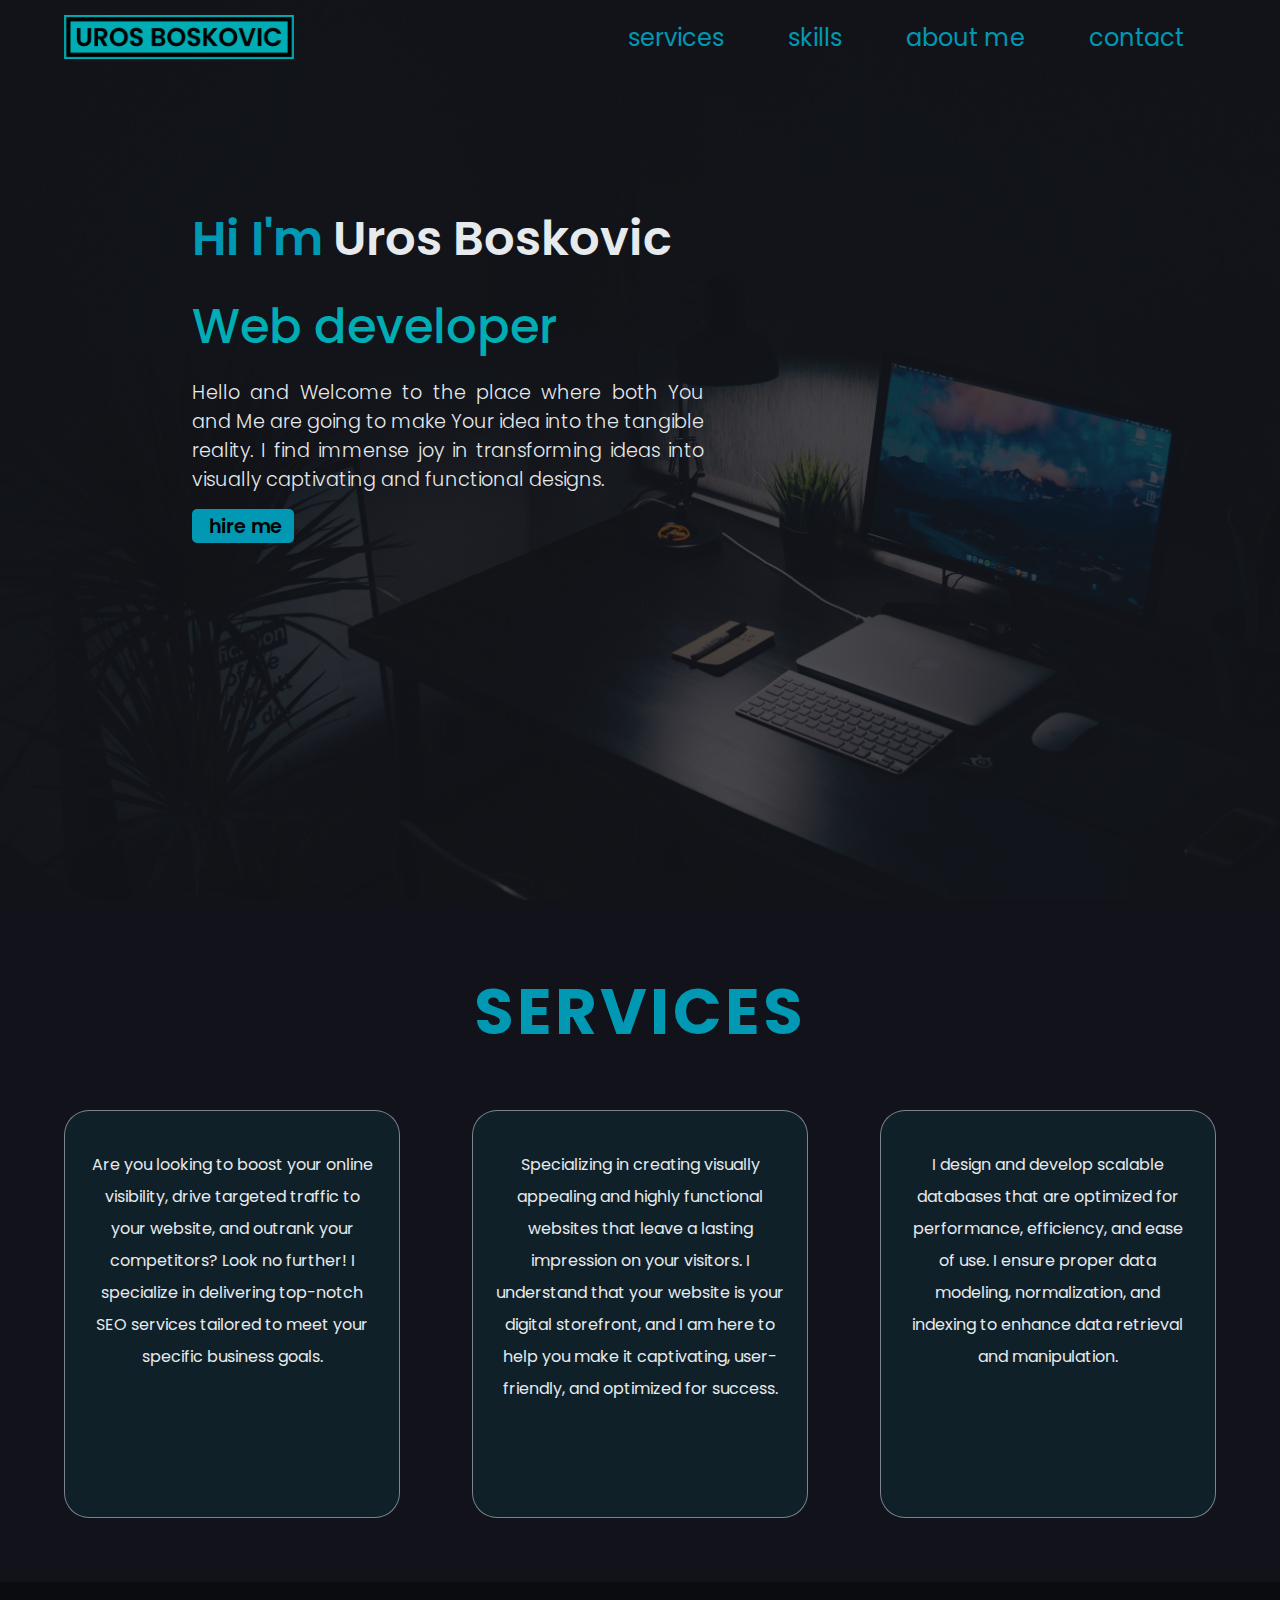
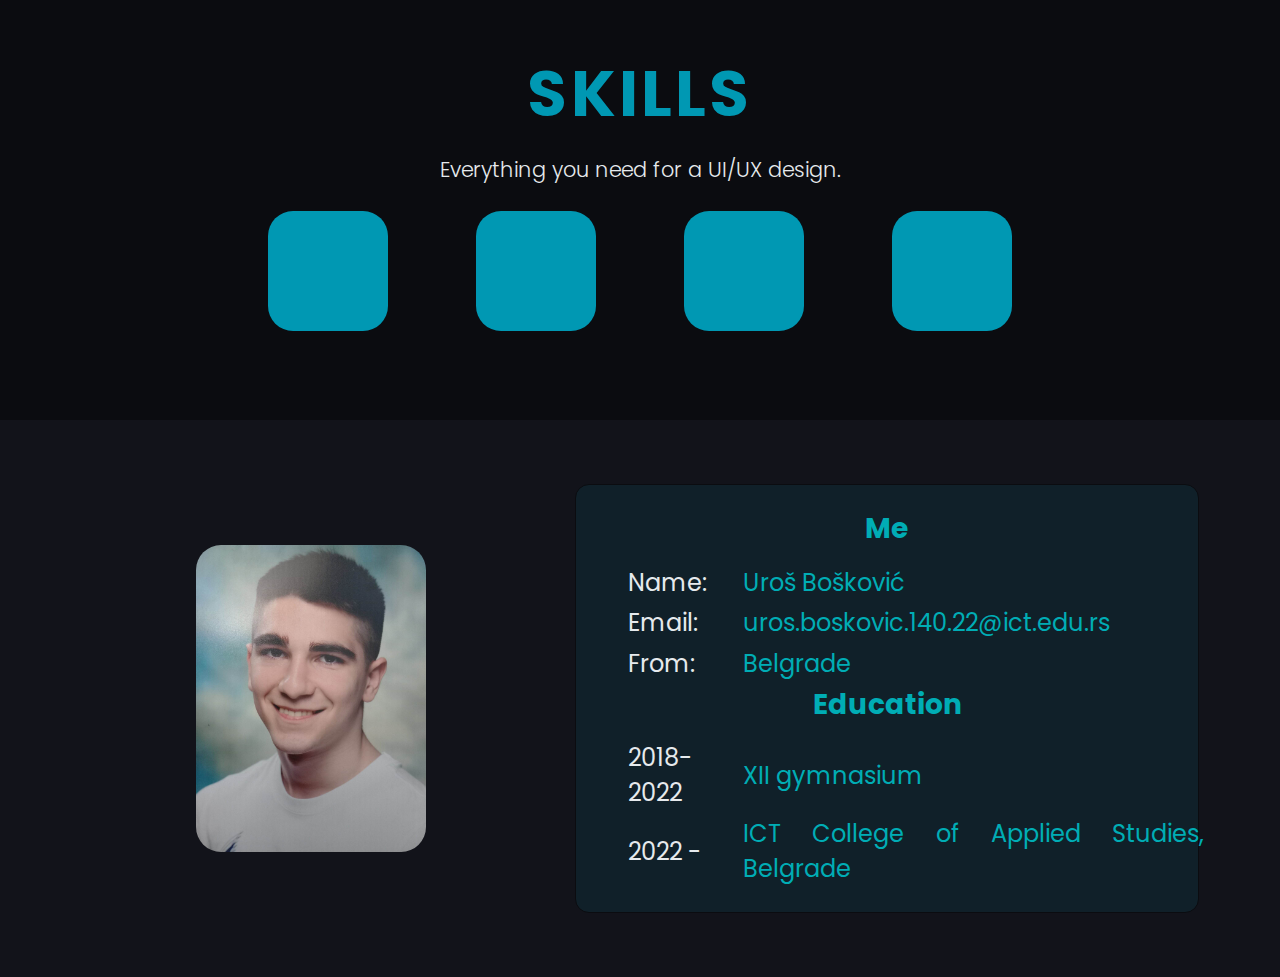
==== index.html @ 6b2f9cd5 "Add files via upload" ====
<!DOCTYPE html>
<html>
<head>
    
    <title>Portfolio</title>

    <!-- ico -->
    <link rel="shortcut icon" href="assets/img/logo7.png" type="image/x-icon">

    <!-- meta -->
    <meta http-equiv="Content-Type" content="text/html;charset=UTF-8"/>
    <meta name="viewport" content="width=device-width, initial-scale=1.0;">

    <!-- fa -->
    <link rel="stylesheet" href="https://cdnjs.cloudflare.com/ajax/libs/font-awesome/6.4.0/css/all.min.css" integrity="sha512-iecdLmaskl7CVkqkXNQ/ZH/XLlvWZOJyj7Yy7tcenmpD1ypASozpmT/E0iPtmFIB46ZmdtAc9eNBvH0H/ZpiBw==" crossorigin="anonymous" referrerpolicy="no-referrer" />

    <!-- css -->
    <link rel="stylesheet" href="assets/css/var.css" type="text/css"/>
    <link rel="stylesheet" href="assets/css/style.css" type="text/css"/>
    <link rel="stylesheet" href="assets/css/responsive.css" type="text/css"/>
    
    
</head>
<body>

    <header>
        <div class="shader">
        <div class="holder">
            <div id="logo">
                <a href="#"><img src="assets/img/logo3.png" type="image/jpg" alt="logo"/></a>
            </div>
            <nav>
                <ul>
                    <li><a href="#utilities">services</a></li>
                    <li><a href="#skills">skills</a></li>
                    <li><a href="#">about me</a></li>
                    <li><a href="#contact">contact</a></li>
                </ul>
            </nav>
        </div>
        <div id="info">
            <h1> Hi I'm <span>Uros Boskovic</span></h1>
            <h2>Web developer</h2>
            <p>Hello and Welcome to the place where both You and Me are going to make Your idea into the tangible reality. I find immense joy in transforming ideas into visually captivating and functional designs.</p>
                <button><a href="#contact"><i class="fa-solid fa-handshake"></i> hire me</a></button>
        </div>
    </div>
    </header>
   

    
    <div id="utilities">
        <h3>Services</h3>
     <div class="wrapper">
        <section class="services bs1">
            <i class="fa-solid fa-s "></i>
            <i class="fa-solid fa-e"></i>
            <i class="fa-solid fa-o"></i>  
            <p>Are you looking to boost your online visibility, drive targeted traffic to your website, and outrank your competitors? Look no further! I specialize in delivering top-notch SEO services tailored to meet your specific business goals.</p>
        </section>
        <section class="services bs2">
            <i class="fa-solid fa-wand-magic-sparkles"></i>    
            <p> Specializing in creating visually appealing and highly functional websites that leave a lasting impression on your visitors. I understand that your website is your digital storefront, and I am here to help you make it captivating, user-friendly, and optimized for success.</p>
        </section>
            <section class="services bs3">
            <i class="fa-solid fa-database"></i>  
        <p>I design and develop scalable databases that are optimized for performance, efficiency, and ease of use. I ensure proper data modeling, normalization, and indexing to enhance data retrieval and manipulation.</p>
        </section>
     </div>
    </div>

    <div id="skills">

        <h3>skills</h3>
        <h4>Everything you need for a UI/UX design.</h4>

        <div class="wrapper">
            <div class="html">
                <i class="fa-brands fa-html5"></i>
            </div>
            <div class="sass">
                <i class="fa-brands fa-sass"></i> 
            </div>
            <div class="js">
                <i class="fa-brands fa-square-js"></i>
            </div>
            <div class="seo">
                <i class="fa-solid fa-s ml"></i>
                <i class="fa-solid fa-e"></i>
                <i class="fa-solid fa-o mr"></i>
            </div>
        </div>

    </div>

    <div id="about-me">
        <div class="wrapper">
       <div id="picture">
        <img src="assets/img/ja1.jpg" alt="ja" type="image/jpg" />
        
       </div>
       <div id="bio">
            <h3>Me</h3>
            <div class="row">
                <div class="left-row">Name:</div>
                <div class="right-row">Uroš Bošković</div>
            </div>
            <div class="row">
                <div class="left-row">Email:</div>
                <div class="right-row">uros.boskovic.140.22@ict.edu.rs</div>
            </div>
            <div class="row">
                <div class="left-row">From:</div>
                <div class="right-row">Belgrade</div>
            </div>
            <h3>Education</h3>
            <div class="row">
                <div class="left-row">2018-2022</div>
                <div class="right-row">XII gymnasium</div>
            </div>
            <div class="row">
                <div class="left-row">2022 - </div>
                <div class="right-row">ICT College of Applied Studies, Belgrade</div>
            </div>
            
        <!-- <p>Collaboration is at the heart of my creative process. I enjoy working closely with clients, understanding their unique visions, and transforming their ideas into tangible realities. By fostering open communication and building strong relationships, I ensure that every project is a true reflection of their values and objectives.</p> -->
       </div>
    </div>
    </div>

    <div id="contact">
        
    </div>

</body>
</html>
---- assets/css/var.css ----
body::-webkit-scrollbar {
  width: 14px;
  background-color: #0B0C10;
}

body::-webkit-scrollbar-thumb {
  background-color: #00ADB5;
  border-radius: 50px;
  border: 5px solid #0B0C10;
  -webkit-transition: all 500ms;
  transition: all 500ms;
}

body::-webkit-scrollbar-thumb:hover {
  border: none;
}/*# sourceMappingURL=var.css.map */
---- assets/css/style.css ----
@import url("https://fonts.googleapis.com/css2?family=Poppins:wght@300;400;500;600;700;800;900&display=swap");
body::-webkit-scrollbar {
  width: 14px;
  background-color: #0B0C10;
}

body::-webkit-scrollbar-thumb {
  background-color: #00ADB5;
  border-radius: 50px;
  border: 5px solid #0B0C10;
  -webkit-transition: all 500ms;
  transition: all 500ms;
}

body::-webkit-scrollbar-thumb:hover {
  border: none;
}

* {
  margin: 0px;
  padding: 0px;
  font-family: "Poppins", sans-serif;
}

ul, li, a {
  text-decoration: none;
  list-style-type: none;
  color: #000;
}

html {
  scroll-behavior: smooth;
}

::-moz-selection {
  background-color: #0098b3;
  color: #0B0C10;
}

::selection {
  background-color: #0098b3;
  color: #0B0C10;
}

header {
  width: 100%;
  background-image: url("../img/darkl.jpg");
  background-size: cover;
  background-position: center;
  background-repeat: no-repeat;
  height: 100vh;
}

.shader {
  width: 100%;
  height: inherit;
  background-color: rgba(18, 19, 26, 0.75);
}

.holder {
  width: 90%;
  margin: 0 auto;
  padding: 0.75% 0;
  display: flex;
  flex-wrap: wrap;
  justify-content: space-between;
  align-items: center;
  align-items: center;
  animation-name: float-top;
  animation-duration: 0.9s;
  animation-timing-function: ease-out;
  animation-fill-mode: forwards;
}

#logo {
  width: 20%;
  padding-top: 0.5%;
}
#logo img {
  width: 100%;
}

nav ul {
  display: flex;
  flex-wrap: wrap;
  justify-content: space-between;
  align-items: center;
}
nav ul li {
  display: inline-block;
}
nav ul li a {
  text-decoration: none;
  display: inline-block;
  font-size: 1.5rem;
  color: #0098b3;
  margin: 0rem 2rem;
  position: relative;
}
nav ul li a::after {
  content: "";
  position: absolute;
  left: 0;
  bottom: -2px;
  width: 100%;
  height: 2px;
  background-color: #0098b3;
  border-radius: 30px;
  transform: scaleX(0);
  transform-origin: right;
  transition: transform 0.3s;
}
nav ul li a:hover::after {
  transform-origin: left;
  transform: scaleX(1);
}
nav ul li a.active-link {
  color: #00ADB5;
}
nav ul li a.active-link::after {
  content: "";
  position: absolute;
  left: 0;
  bottom: -2px;
  width: 100%;
  height: 2px;
  background-color: #00ADB5;
  border-radius: 30px;
  transform: scaleX(0);
  transform-origin: right;
  transition: transform 0.3s;
}
nav ul li a.active-link:hover::after {
  transform-origin: left;
  transform: scaleX(1);
}

#info {
  width: 40%;
  margin-left: 15%;
  padding: 10% 0;
  animation-name: float-left;
  animation-duration: 1s;
  animation-timing-function: ease-in-out;
  animation-fill-mode: forwards;
}
#info h1, #info h2, #info p {
  color: #0098b3;
}
#info h1 {
  font-size: 3.5rem;
  font-weight: 600;
}
#info h2 {
  margin: 3% 0px;
  font-size: 3rem;
  font-weight: 500;
  color: #00ADB5;
}
#info p {
  font-size: 1.2rem;
  font-weight: 300;
  color: #e6eaed;
  text-align: justify;
}
#info button {
  cursor: pointer;
  padding: 0.5%;
  font-size: 1.2rem;
  margin-top: 3%;
  background-color: #0098b3;
  border: none;
  border-radius: 5px;
  font-weight: 600;
  transition: all 300ms ease-out;
  width: 20%;
}
#info button:hover {
  transform: scale(1.1);
}
#info button i {
  margin-right: 5%;
}
#info span {
  color: #e6eaed;
}

#utilities {
  padding: 5% 0%;
  background-color: #12131a;
}
#utilities h3 {
  color: #0098b3;
  padding-bottom: 4%;
  text-align: center;
  font-size: 4rem;
  text-transform: uppercase;
  letter-spacing: 0.2rem;
  font-weight: 700;
}
#utilities .wrapper {
  display: flex;
  flex-wrap: wrap;
  justify-content: space-between;
  align-items: center;
  width: 90%;
  margin: 0 auto;
}
#utilities .wrapper .services {
  width: 25%;
  background-color: rgba(0, 152, 179, 0.1);
  color: #e6eaed;
  padding: 2%;
  text-align: center;
  height: 40vh;
  transition: all 400ms;
  border-radius: 25px;
  border: 1px solid rgba(230, 234, 237, 0.5);
}
#utilities .wrapper .services p {
  margin-top: 5%;
  font-size: 1rem;
  line-height: 200%;
}
#utilities .wrapper .services i {
  font-size: 3rem;
  color: #00ADB5;
  background-color: none;
}

.bs1:hover {
  transform: scale(1.1);
}

.bs2:hover {
  transform: scale(1.1);
}

.bs3:hover {
  transform: scale(1.1);
}

#skills {
  width: 100%;
  padding: 5% 0%;
  background-color: #0B0C10;
}
#skills h3 {
  color: #0098b3;
  padding-bottom: 4%;
  text-align: center;
  font-size: 4rem;
  text-transform: uppercase;
  letter-spacing: 0.2rem;
  font-weight: 700;
  padding-bottom: 1%;
}
#skills h4 {
  color: #e6eaed;
  font-weight: 300;
  font-size: 1.3rem;
  text-align: center;
}
#skills .wrapper {
  display: flex;
  flex-wrap: wrap;
  justify-content: space-around;
  align-items: center;
  width: 90%;
  margin: 0 auto;
  width: 65%;
  padding: 2% 0%;
}
#skills .wrapper .html, #skills .wrapper .sass, #skills .wrapper .js, #skills .wrapper .seo {
  width: 120px;
  height: 120px;
  display: flex;
  align-items: center;
  justify-content: center;
  border-radius: 25px;
  background-color: #0098b3;
  transition: all 300ms;
}
#skills .wrapper .html i, #skills .wrapper .sass i, #skills .wrapper .js i, #skills .wrapper .seo i {
  font-size: 3rem;
  transition: all 300ms;
  color: #00071f;
}
#skills .wrapper .html:hover, #skills .wrapper .sass:hover, #skills .wrapper .js:hover, #skills .wrapper .seo:hover {
  background-color: #0B0C10;
  transform: scale(1.05);
}
#skills .wrapper .html:hover i, #skills .wrapper .sass:hover i, #skills .wrapper .js:hover i, #skills .wrapper .seo:hover i {
  color: #00ADB5;
}
#skills .wrapper .seo i {
  font-size: 2rem;
}

#about-me {
  background-color: #12131a;
  width: 100%;
  padding: 5% 0%;
}
#about-me .wrapper {
  width: 90%;
  margin: 0 auto;
  display: flex;
  flex-wrap: wrap;
  justify-content: space-around;
  align-items: center;
}
#about-me #picture {
  width: 40%;
  display: flex;
  justify-content: center;
}
#about-me #bio {
  background: rgba(0, 152, 179, 0.1);
  border: 1px solid #0B0C10;
  border-radius: 14px;
  width: 50%;
  color: #00ADB5;
  font-size: 1.5rem;
  text-align: justify;
  padding: 2%;
}
#about-me #bio h3 {
  margin-bottom: 2%;
  text-align: center;
  color: #00ADB5;
}
#about-me #bio .row {
  width: 100%;
  padding: 0.5% 5%;
  display: flex;
  flex-wrap: wrap;
  justify-content: space-around;
  align-items: center;
}
#about-me #bio .left-row {
  width: 20%;
  color: #e6eaed;
}
#about-me #bio .right-row {
  width: 80%;
}
#about-me #bio p {
  border: 1px solid #0B0C10;
  padding: 3%;
  border-radius: 14px 4px 4px 14px;
}

#picture img {
  width: 50%;
  border-radius: 25px;
}

@keyframes float-left {
  0% {
    opacity: 0;
    transform: translatex(-200px);
  }
  100% {
    opacity: 1;
    transform: translatex(0px);
  }
}
@keyframes float-top {
  0% {
    opacity: 0;
    transform: translatey(-200px);
  }
  100% {
    opacity: 1;
    transform: translatey(0px);
  }
}/*# sourceMappingURL=style.css.map */
---- assets/css/responsive.css ----
@import url("https://fonts.googleapis.com/css2?family=Poppins:wght@300;400;500;600;700;800;900&display=swap");
body::-webkit-scrollbar {
  width: 14px;
  background-color: #0B0C10;
}

body::-webkit-scrollbar-thumb {
  background-color: #00ADB5;
  border-radius: 50px;
  border: 5px solid #0B0C10;
  -webkit-transition: all 500ms;
  transition: all 500ms;
}

body::-webkit-scrollbar-thumb:hover {
  border: none;
}

* {
  margin: 0px;
  padding: 0px;
  font-family: "Poppins", sans-serif;
}

ul, li, a {
  text-decoration: none;
  list-style-type: none;
  color: #000;
}

html {
  scroll-behavior: smooth;
}

::-moz-selection {
  background-color: #0098b3;
  color: #0B0C10;
}

::selection {
  background-color: #0098b3;
  color: #0B0C10;
}

header {
  width: 100%;
  background-image: url("../img/darkl.jpg");
  background-size: cover;
  background-position: center;
  background-repeat: no-repeat;
  height: 100vh;
}

.shader {
  width: 100%;
  height: inherit;
  background-color: rgba(18, 19, 26, 0.75);
}

.holder {
  width: 90%;
  margin: 0 auto;
  padding: 0.75% 0;
  display: flex;
  flex-wrap: wrap;
  justify-content: space-between;
  align-items: center;
  align-items: center;
  animation-name: float-top;
  animation-duration: 0.9s;
  animation-timing-function: ease-out;
  animation-fill-mode: forwards;
}

#logo {
  width: 20%;
  padding-top: 0.5%;
}
#logo img {
  width: 100%;
}

nav ul {
  display: flex;
  flex-wrap: wrap;
  justify-content: space-between;
  align-items: center;
}
nav ul li {
  display: inline-block;
}
nav ul li a {
  text-decoration: none;
  display: inline-block;
  font-size: 1.5rem;
  color: #0098b3;
  margin: 0rem 2rem;
  position: relative;
}
nav ul li a::after {
  content: "";
  position: absolute;
  left: 0;
  bottom: -2px;
  width: 100%;
  height: 2px;
  background-color: #0098b3;
  border-radius: 30px;
  transform: scaleX(0);
  transform-origin: right;
  transition: transform 0.3s;
}
nav ul li a:hover::after {
  transform-origin: left;
  transform: scaleX(1);
}
nav ul li a.active-link {
  color: #00ADB5;
}
nav ul li a.active-link::after {
  content: "";
  position: absolute;
  left: 0;
  bottom: -2px;
  width: 100%;
  height: 2px;
  background-color: #00ADB5;
  border-radius: 30px;
  transform: scaleX(0);
  transform-origin: right;
  transition: transform 0.3s;
}
nav ul li a.active-link:hover::after {
  transform-origin: left;
  transform: scaleX(1);
}

#info {
  width: 40%;
  margin-left: 15%;
  padding: 10% 0;
  animation-name: float-left;
  animation-duration: 1s;
  animation-timing-function: ease-in-out;
  animation-fill-mode: forwards;
}
#info h1, #info h2, #info p {
  color: #0098b3;
}
#info h1 {
  font-size: 3.5rem;
  font-weight: 600;
}
#info h2 {
  margin: 3% 0px;
  font-size: 3rem;
  font-weight: 500;
  color: #00ADB5;
}
#info p {
  font-size: 1.2rem;
  font-weight: 300;
  color: #e6eaed;
  text-align: justify;
}
#info button {
  cursor: pointer;
  padding: 0.5%;
  font-size: 1.2rem;
  margin-top: 3%;
  background-color: #0098b3;
  border: none;
  border-radius: 5px;
  font-weight: 600;
  transition: all 300ms ease-out;
  width: 20%;
}
#info button:hover {
  transform: scale(1.1);
}
#info button i {
  margin-right: 5%;
}
#info span {
  color: #e6eaed;
}

#utilities {
  padding: 5% 0%;
  background-color: #12131a;
}
#utilities h3 {
  color: #0098b3;
  padding-bottom: 4%;
  text-align: center;
  font-size: 4rem;
  text-transform: uppercase;
  letter-spacing: 0.2rem;
  font-weight: 700;
}
#utilities .wrapper {
  display: flex;
  flex-wrap: wrap;
  justify-content: space-between;
  align-items: center;
  width: 90%;
  margin: 0 auto;
}
#utilities .wrapper .services {
  width: 25%;
  background-color: rgba(0, 152, 179, 0.1);
  color: #e6eaed;
  padding: 2%;
  text-align: center;
  height: 40vh;
  transition: all 400ms;
  border-radius: 25px;
  border: 1px solid rgba(230, 234, 237, 0.5);
}
#utilities .wrapper .services p {
  margin-top: 5%;
  font-size: 1rem;
  line-height: 200%;
}
#utilities .wrapper .services i {
  font-size: 3rem;
  color: #00ADB5;
  background-color: none;
}

.bs1:hover {
  transform: scale(1.1);
}

.bs2:hover {
  transform: scale(1.1);
}

.bs3:hover {
  transform: scale(1.1);
}

#skills {
  width: 100%;
  padding: 5% 0%;
  background-color: #0B0C10;
}
#skills h3 {
  color: #0098b3;
  padding-bottom: 4%;
  text-align: center;
  font-size: 4rem;
  text-transform: uppercase;
  letter-spacing: 0.2rem;
  font-weight: 700;
  padding-bottom: 1%;
}
#skills h4 {
  color: #e6eaed;
  font-weight: 300;
  font-size: 1.3rem;
  text-align: center;
}
#skills .wrapper {
  display: flex;
  flex-wrap: wrap;
  justify-content: space-around;
  align-items: center;
  width: 90%;
  margin: 0 auto;
  width: 65%;
  padding: 2% 0%;
}
#skills .wrapper .html, #skills .wrapper .sass, #skills .wrapper .js, #skills .wrapper .seo {
  width: 120px;
  height: 120px;
  display: flex;
  align-items: center;
  justify-content: center;
  border-radius: 25px;
  background-color: #0098b3;
  transition: all 300ms;
}
#skills .wrapper .html i, #skills .wrapper .sass i, #skills .wrapper .js i, #skills .wrapper .seo i {
  font-size: 3rem;
  transition: all 300ms;
  color: #00071f;
}
#skills .wrapper .html:hover, #skills .wrapper .sass:hover, #skills .wrapper .js:hover, #skills .wrapper .seo:hover {
  background-color: #0B0C10;
  transform: scale(1.05);
}
#skills .wrapper .html:hover i, #skills .wrapper .sass:hover i, #skills .wrapper .js:hover i, #skills .wrapper .seo:hover i {
  color: #00ADB5;
}
#skills .wrapper .seo i {
  font-size: 2rem;
}

#about-me {
  background-color: #12131a;
  width: 100%;
  padding: 5% 0%;
}
#about-me .wrapper {
  width: 90%;
  margin: 0 auto;
  display: flex;
  flex-wrap: wrap;
  justify-content: space-around;
  align-items: center;
}
#about-me #picture {
  width: 40%;
  display: flex;
  justify-content: center;
}
#about-me #bio {
  background: rgba(0, 152, 179, 0.1);
  border: 1px solid #0B0C10;
  border-radius: 14px;
  width: 50%;
  color: #00ADB5;
  font-size: 1.5rem;
  text-align: justify;
  padding: 2%;
}
#about-me #bio h3 {
  margin-bottom: 2%;
  text-align: center;
  color: #00ADB5;
}
#about-me #bio .row {
  width: 100%;
  padding: 0.5% 5%;
  display: flex;
  flex-wrap: wrap;
  justify-content: space-around;
  align-items: center;
}
#about-me #bio .left-row {
  width: 20%;
  color: #e6eaed;
}
#about-me #bio .right-row {
  width: 80%;
}
#about-me #bio p {
  border: 1px solid #0B0C10;
  padding: 3%;
  border-radius: 14px 4px 4px 14px;
}

#picture img {
  width: 50%;
  border-radius: 25px;
}

@keyframes float-left {
  0% {
    opacity: 0;
    transform: translatex(-200px);
  }
  100% {
    opacity: 1;
    transform: translatex(0px);
  }
}
@keyframes float-top {
  0% {
    opacity: 0;
    transform: translatey(-200px);
  }
  100% {
    opacity: 1;
    transform: translatey(0px);
  }
}
@media (max-width: 1441px) {
  #info h1 {
    font-size: 3rem;
  }
}
@media screen and (max-width: 1200px) {
  #logo {
    width: 22%;
  }
  #info {
    width: 45%;
  }
  #info h1 {
    font-size: 3rem;
  }
  #info button {
    width: 30%;
  }
}
@media screen and (max-width: 1024px) {
  #logo {
    width: 25%;
  }
  #logo img {
    width: 70%;
  }
  nav ul li a {
    font-size: 1.3rem;
  }
  #info h1 {
    font-size: 40px;
  }
  #info h2 {
    font-size: 2rem;
  }
  #info p {
    font-size: 1rem;
  }
  #info button {
    width: 35%;
  }
}/*# sourceMappingURL=responsive.css.map */
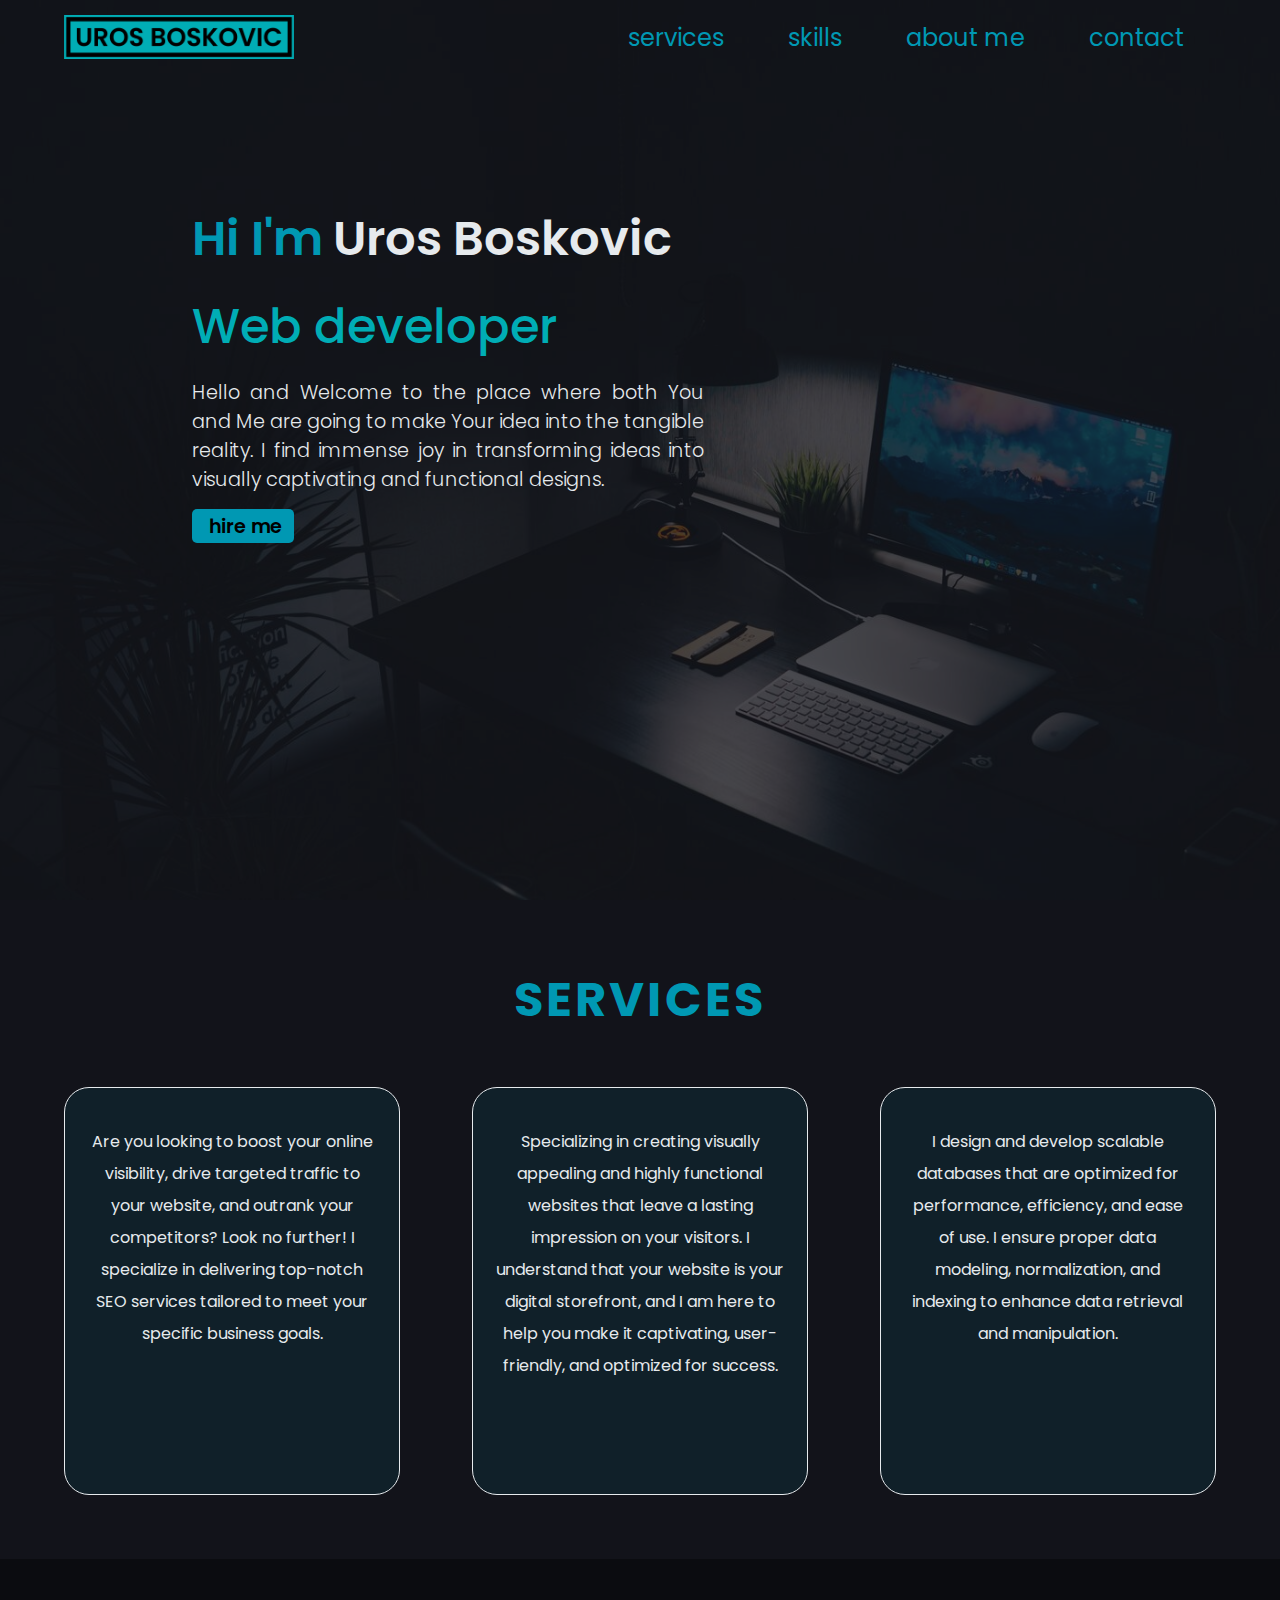
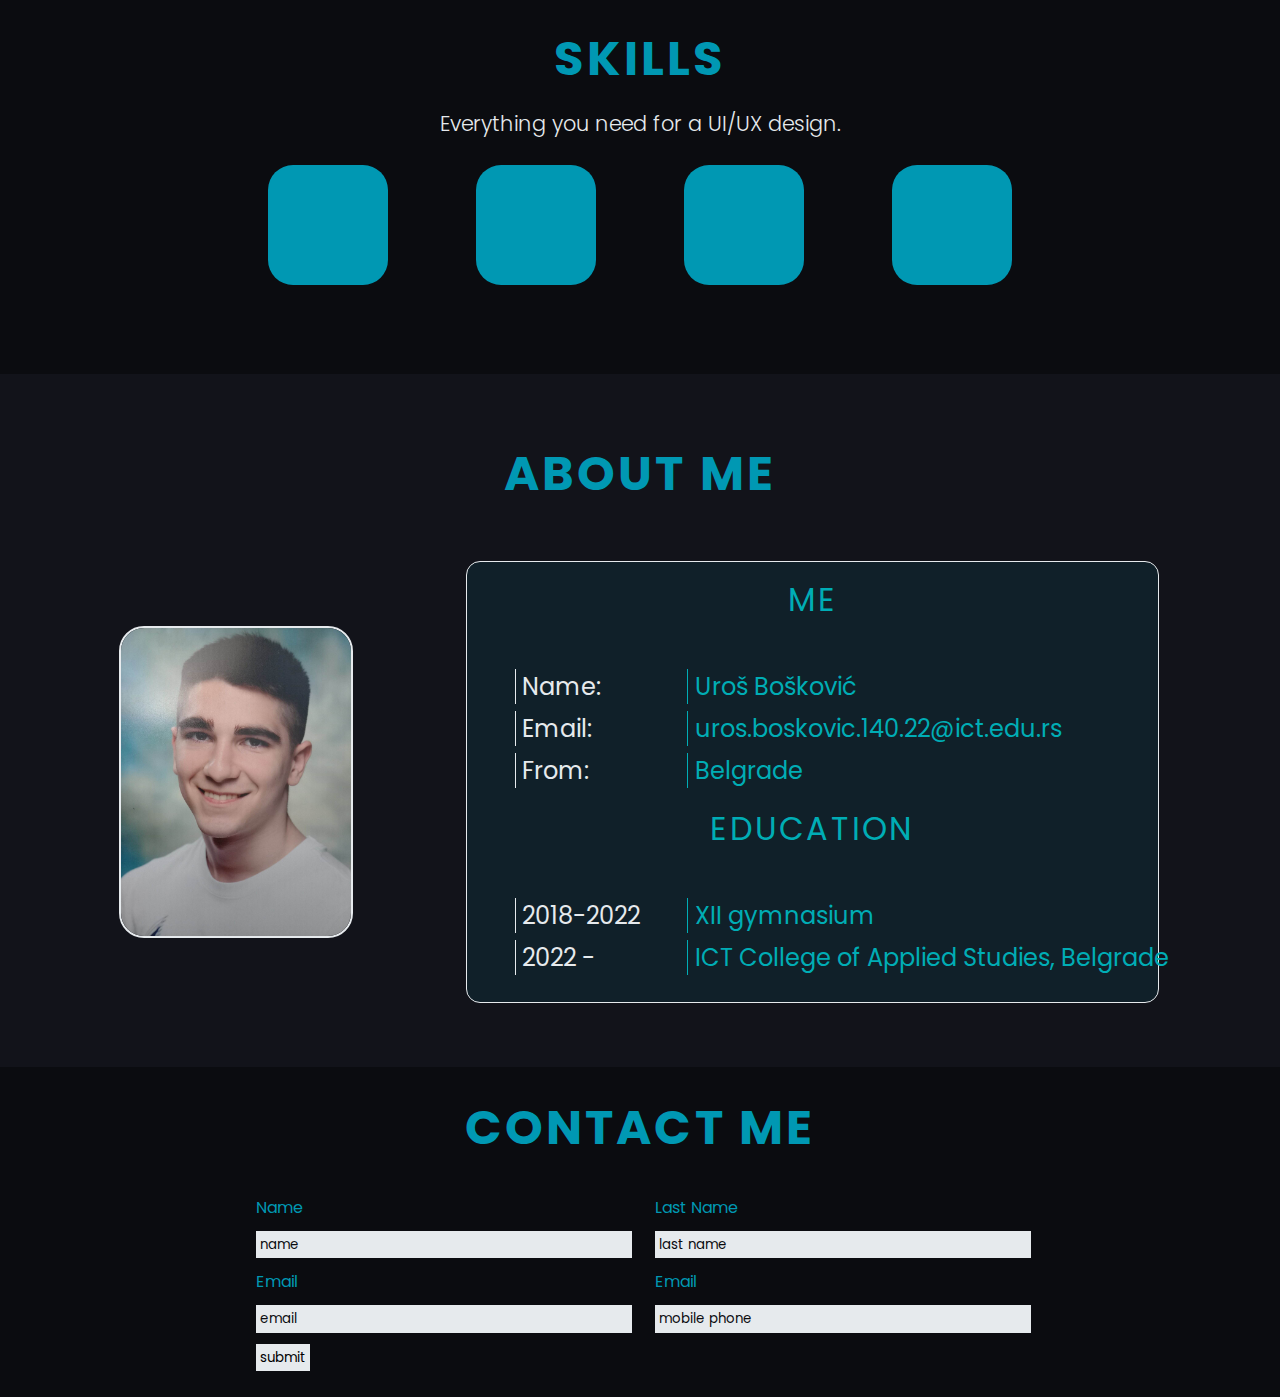
==== commit a1f3a3b8: "Update index.html" ====
--- a/index.html
+++ b/index.html
@@ -5,11 +5,14 @@
     <title>Portfolio</title>
 
     <!-- ico -->
-    <link rel="shortcut icon" href="assets/img/logo7.png" type="image/x-icon">
+    <link rel="shortcut icon" href="assets/img/logo7.png" type="image/x-icon"/>
 
     <!-- meta -->
     <meta http-equiv="Content-Type" content="text/html;charset=UTF-8"/>
-    <meta name="viewport" content="width=device-width, initial-scale=1.0;">
+    <meta name="viewport" content="width=device-width, initial-scale=1.0;"/>
+    <meta name="keywords" content="Portfolio, web developer, UI/UX design, seo"/>
+    <meta name="author" content="Uroš Bošković"/>
+    <meta name="description" content="Welcome to Uroš's portfolio, showcasing a collection of web developer work. Explore a diverse range of web design through captivating projects and designs. Gain insights into my creative process and browse through a gallery of innovative solutions. Discover how I combine my mind with a deep understanding of client needs to deliver exceptional results. Whether you're seeking inspiration or looking to collaborate, this portfolio offers a glimpse into my passion for web design. Get ready to be inspired!"/>
 
     <!-- fa -->
     <link rel="stylesheet" href="https://cdnjs.cloudflare.com/ajax/libs/font-awesome/6.4.0/css/all.min.css" integrity="sha512-iecdLmaskl7CVkqkXNQ/ZH/XLlvWZOJyj7Yy7tcenmpD1ypASozpmT/E0iPtmFIB46ZmdtAc9eNBvH0H/ZpiBw==" crossorigin="anonymous" referrerpolicy="no-referrer" />
@@ -33,7 +36,7 @@
                 <ul>
                     <li><a href="#utilities">services</a></li>
                     <li><a href="#skills">skills</a></li>
-                    <li><a href="#">about me</a></li>
+                    <li><a href="#about-me">about me</a></li>
                     <li><a href="#contact">contact</a></li>
                 </ul>
             </nav>
@@ -94,7 +97,9 @@
     </div>
 
     <div id="about-me">
+        <h3>About Me</h3>
         <div class="wrapper">
+            
        <div id="picture">
         <img src="assets/img/ja1.jpg" alt="ja" type="image/jpg" />
         
@@ -129,8 +134,31 @@
     </div>
 
     <div id="contact">
-        
+        <div class="wrapper">
+            <h3>Contact Me</h3>
+            <div id="input-holder">
+                <div class="input">
+                    <label for="name">Name</label>
+                    <input type="text" id="name" name="name" placeholder="name"/>
+                </div>
+                <div class="input">
+                    <label for="last-name">Last Name</label>
+                    <input type="text" id="last-name" name="last-name" placeholder="last name"/>
+                </div>
+            
+            <div class="input">
+                <label for="email">Email</label>
+                <input type="email" id="email" name="enmail" placeholder="email"/>
+            </div>
+            <div class="input">
+                <label for="phone">Email</label>
+                <input type="phone" id="phone" name="phone" placeholder="mobile phone"/>
+            </div>
+            <button>submit</button>
+        </div>
+
+        </div>
     </div>
 
 </body>
-</html>+</html>
--- a/assets/css/style.css
+++ b/assets/css/style.css
@@ -32,6 +32,10 @@
   scroll-behavior: smooth;
 }
 
+body {
+  background: #0B0C10;
+}
+
 ::-moz-selection {
   background-color: #0098b3;
   color: #0B0C10;
@@ -44,7 +48,7 @@
 
 header {
   width: 100%;
-  background-image: url("../img/darkl.jpg");
+  background-image: url("../img/darkl2.jpg");
   background-size: cover;
   background-position: center;
   background-repeat: no-repeat;
@@ -193,7 +197,7 @@
   color: #0098b3;
   padding-bottom: 4%;
   text-align: center;
-  font-size: 4rem;
+  font-size: 3rem;
   text-transform: uppercase;
   letter-spacing: 0.2rem;
   font-weight: 700;
@@ -215,7 +219,7 @@
   height: 40vh;
   transition: all 400ms;
   border-radius: 25px;
-  border: 1px solid rgba(230, 234, 237, 0.5);
+  border: 1px solid #e6eaed;
 }
 #utilities .wrapper .services p {
   margin-top: 5%;
@@ -249,7 +253,7 @@
   color: #0098b3;
   padding-bottom: 4%;
   text-align: center;
-  font-size: 4rem;
+  font-size: 3rem;
   text-transform: uppercase;
   letter-spacing: 0.2rem;
   font-weight: 700;
@@ -279,7 +283,7 @@
   justify-content: center;
   border-radius: 25px;
   background-color: #0098b3;
-  transition: all 300ms;
+  transition: all 300ms ease-in-out;
 }
 #skills .wrapper .html i, #skills .wrapper .sass i, #skills .wrapper .js i, #skills .wrapper .seo i {
   font-size: 3rem;
@@ -302,6 +306,15 @@
   width: 100%;
   padding: 5% 0%;
 }
+#about-me h3 {
+  color: #0098b3;
+  padding-bottom: 4%;
+  text-align: center;
+  font-size: 3rem;
+  text-transform: uppercase;
+  letter-spacing: 0.2rem;
+  font-weight: 700;
+}
 #about-me .wrapper {
   width: 90%;
   margin: 0 auto;
@@ -309,26 +322,30 @@
   flex-wrap: wrap;
   justify-content: space-around;
   align-items: center;
+  width: 90%;
 }
 #about-me #picture {
-  width: 40%;
+  width: 20%;
   display: flex;
   justify-content: center;
 }
 #about-me #bio {
   background: rgba(0, 152, 179, 0.1);
-  border: 1px solid #0B0C10;
+  border: 1px solid #e6eaed;
   border-radius: 14px;
-  width: 50%;
+  width: 60%;
   color: #00ADB5;
   font-size: 1.5rem;
   text-align: justify;
-  padding: 2%;
+  padding-bottom: 2%;
 }
 #about-me #bio h3 {
-  margin-bottom: 2%;
-  text-align: center;
-  color: #00ADB5;
+  margin: 2% 0%;
+  text-align: center;
+  color: #00ADB5;
+  font-size: 2rem;
+  font-weight: 400;
+  letter-spacing: 0.2rem;
 }
 #about-me #bio .row {
   width: 100%;
@@ -341,9 +358,13 @@
 #about-me #bio .left-row {
   width: 20%;
   color: #e6eaed;
+  border-left: 1px solid #e6eaed;
+  padding-left: 1%;
 }
 #about-me #bio .right-row {
-  width: 80%;
+  width: 70%;
+  border-left: 1px solid #00ADB5;
+  padding-left: 1%;
 }
 #about-me #bio p {
   border: 1px solid #0B0C10;
@@ -352,8 +373,75 @@
 }
 
 #picture img {
-  width: 50%;
+  width: 100%;
   border-radius: 25px;
+  border: 2px solid #e6eaed;
+}
+
+#contact {
+  background: #0B0C10;
+  padding: 2% 0%;
+}
+#contact .wrapper {
+  width: 90%;
+  margin: 0 auto;
+  display: flex;
+  flex-wrap: wrap;
+  justify-content: space-around;
+  align-items: center;
+  width: 60%;
+}
+#contact .wrapper h3 {
+  color: #0098b3;
+  padding-bottom: 4%;
+  text-align: center;
+  font-size: 3rem;
+  text-transform: uppercase;
+  letter-spacing: 0.2rem;
+  font-weight: 700;
+}
+#contact #input-holder {
+  width: 100%;
+  display: flex;
+  flex-wrap: wrap;
+  justify-content: space-between;
+  align-items: center;
+}
+#contact #input-holder .input {
+  width: 48%;
+}
+#contact #input-holder .input #phone, #contact #input-holder .input #email, #contact #input-holder .input #name, #contact #input-holder .input #last-name {
+  width: 100%;
+  background-color: #e6eaed;
+  padding: 1%;
+  margin: 3% 0;
+}
+#contact #input-holder label {
+  color: #0098b3;
+}
+#contact #input-holder input {
+  outline: none;
+  border: none;
+}
+#contact #input-holder ::-moz-placeholder {
+  color: #0B0C10;
+}
+#contact #input-holder ::placeholder {
+  color: #0B0C10;
+}
+#contact #input-holder :focus {
+  outline: none;
+}
+#contact #input-holder button {
+  background-color: #e6eaed;
+  padding: 0.5%;
+  border: none;
+  cursor: pointer;
+  transition: all 300ms;
+}
+#contact #input-holder button:hover {
+  background-color: #0B0C10;
+  color: #e6eaed;
 }
 
 @keyframes float-left {
--- a/assets/css/responsive.css
+++ b/assets/css/responsive.css
@@ -32,6 +32,10 @@
   scroll-behavior: smooth;
 }
 
+body {
+  background: #0B0C10;
+}
+
 ::-moz-selection {
   background-color: #0098b3;
   color: #0B0C10;
@@ -44,7 +48,7 @@
 
 header {
   width: 100%;
-  background-image: url("../img/darkl.jpg");
+  background-image: url("../img/darkl2.jpg");
   background-size: cover;
   background-position: center;
   background-repeat: no-repeat;
@@ -193,7 +197,7 @@
   color: #0098b3;
   padding-bottom: 4%;
   text-align: center;
-  font-size: 4rem;
+  font-size: 3rem;
   text-transform: uppercase;
   letter-spacing: 0.2rem;
   font-weight: 700;
@@ -215,7 +219,7 @@
   height: 40vh;
   transition: all 400ms;
   border-radius: 25px;
-  border: 1px solid rgba(230, 234, 237, 0.5);
+  border: 1px solid #e6eaed;
 }
 #utilities .wrapper .services p {
   margin-top: 5%;
@@ -249,7 +253,7 @@
   color: #0098b3;
   padding-bottom: 4%;
   text-align: center;
-  font-size: 4rem;
+  font-size: 3rem;
   text-transform: uppercase;
   letter-spacing: 0.2rem;
   font-weight: 700;
@@ -279,7 +283,7 @@
   justify-content: center;
   border-radius: 25px;
   background-color: #0098b3;
-  transition: all 300ms;
+  transition: all 300ms ease-in-out;
 }
 #skills .wrapper .html i, #skills .wrapper .sass i, #skills .wrapper .js i, #skills .wrapper .seo i {
   font-size: 3rem;
@@ -302,6 +306,15 @@
   width: 100%;
   padding: 5% 0%;
 }
+#about-me h3 {
+  color: #0098b3;
+  padding-bottom: 4%;
+  text-align: center;
+  font-size: 3rem;
+  text-transform: uppercase;
+  letter-spacing: 0.2rem;
+  font-weight: 700;
+}
 #about-me .wrapper {
   width: 90%;
   margin: 0 auto;
@@ -309,26 +322,30 @@
   flex-wrap: wrap;
   justify-content: space-around;
   align-items: center;
+  width: 90%;
 }
 #about-me #picture {
-  width: 40%;
+  width: 20%;
   display: flex;
   justify-content: center;
 }
 #about-me #bio {
   background: rgba(0, 152, 179, 0.1);
-  border: 1px solid #0B0C10;
+  border: 1px solid #e6eaed;
   border-radius: 14px;
-  width: 50%;
+  width: 60%;
   color: #00ADB5;
   font-size: 1.5rem;
   text-align: justify;
-  padding: 2%;
+  padding-bottom: 2%;
 }
 #about-me #bio h3 {
-  margin-bottom: 2%;
+  margin: 2% 0%;
   text-align: center;
   color: #00ADB5;
+  font-size: 2rem;
+  font-weight: 400;
+  letter-spacing: 0.2rem;
 }
 #about-me #bio .row {
   width: 100%;
@@ -341,9 +358,13 @@
 #about-me #bio .left-row {
   width: 20%;
   color: #e6eaed;
+  border-left: 1px solid #e6eaed;
+  padding-left: 1%;
 }
 #about-me #bio .right-row {
-  width: 80%;
+  width: 70%;
+  border-left: 1px solid #00ADB5;
+  padding-left: 1%;
 }
 #about-me #bio p {
   border: 1px solid #0B0C10;
@@ -352,8 +373,75 @@
 }
 
 #picture img {
-  width: 50%;
+  width: 100%;
   border-radius: 25px;
+  border: 2px solid #e6eaed;
+}
+
+#contact {
+  background: #0B0C10;
+  padding: 2% 0%;
+}
+#contact .wrapper {
+  width: 90%;
+  margin: 0 auto;
+  display: flex;
+  flex-wrap: wrap;
+  justify-content: space-around;
+  align-items: center;
+  width: 60%;
+}
+#contact .wrapper h3 {
+  color: #0098b3;
+  padding-bottom: 4%;
+  text-align: center;
+  font-size: 3rem;
+  text-transform: uppercase;
+  letter-spacing: 0.2rem;
+  font-weight: 700;
+}
+#contact #input-holder {
+  width: 100%;
+  display: flex;
+  flex-wrap: wrap;
+  justify-content: space-between;
+  align-items: center;
+}
+#contact #input-holder .input {
+  width: 48%;
+}
+#contact #input-holder .input #phone, #contact #input-holder .input #email, #contact #input-holder .input #name, #contact #input-holder .input #last-name {
+  width: 100%;
+  background-color: #e6eaed;
+  padding: 1%;
+  margin: 3% 0;
+}
+#contact #input-holder label {
+  color: #0098b3;
+}
+#contact #input-holder input {
+  outline: none;
+  border: none;
+}
+#contact #input-holder ::-moz-placeholder {
+  color: #0B0C10;
+}
+#contact #input-holder ::placeholder {
+  color: #0B0C10;
+}
+#contact #input-holder :focus {
+  outline: none;
+}
+#contact #input-holder button {
+  background-color: #e6eaed;
+  padding: 0.5%;
+  border: none;
+  cursor: pointer;
+  transition: all 300ms;
+}
+#contact #input-holder button:hover {
+  background-color: #0B0C10;
+  color: #e6eaed;
 }
 
 @keyframes float-left {
@@ -417,4 +505,9 @@
   #info button {
     width: 35%;
   }
+}
+@media screen and (max-width: 769px) {
+  header {
+    width: 100%;
+  }
 }/*# sourceMappingURL=responsive.css.map */